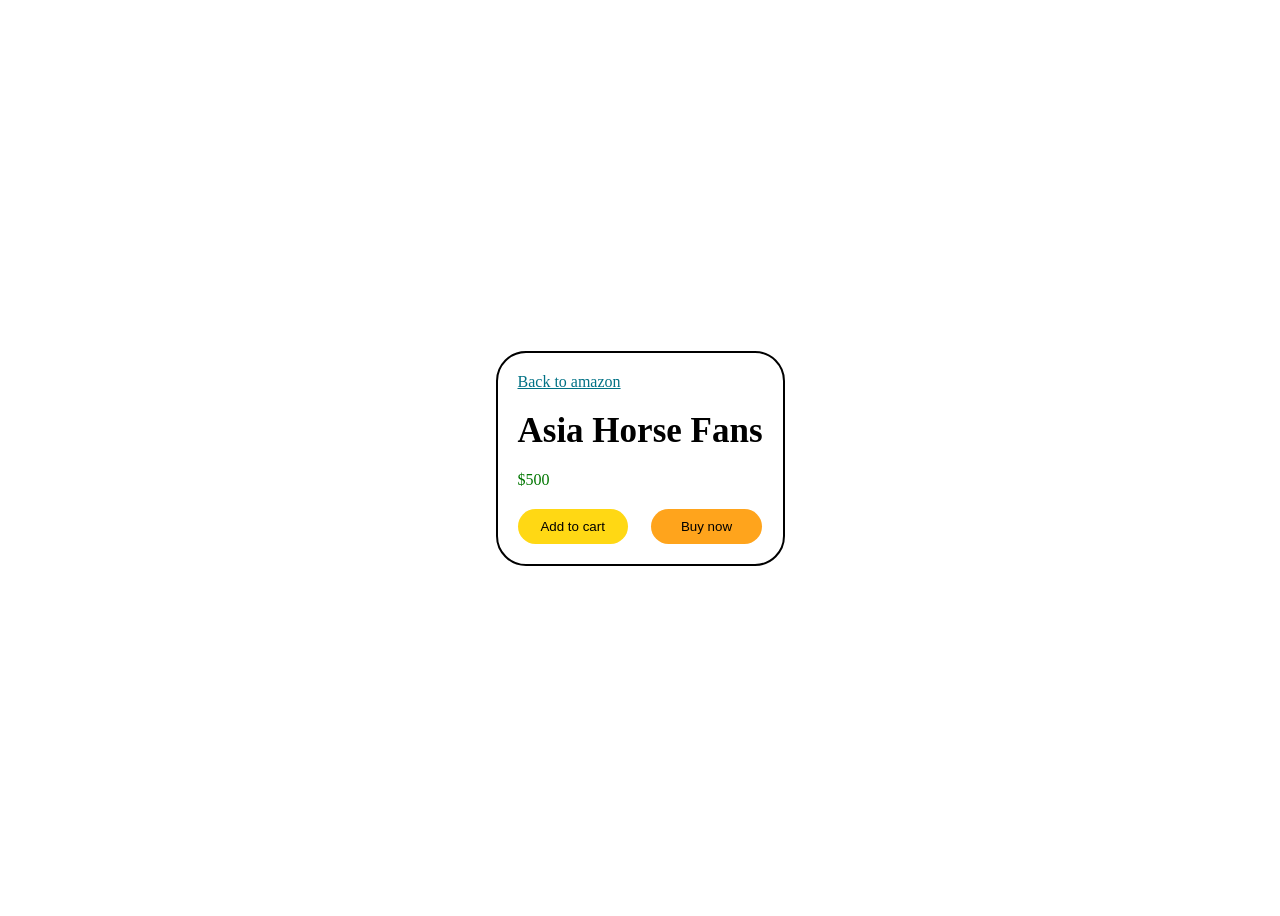
==== index.html @ 179acd29 "update" ====
<!DOCTYPE html>
<html lang="en">
    <head>
        <meta charset="UTF-8">
        <meta name="viewport" content="width=device-width, initial-scale=1.0">

        <title>Amazon practice</title>
        <link rel="stylesheet" href="buttons.css">
    </head>

    <body>
        <div class="container">
            <a class ="link" href="https://www.amazon.ca/">Back to amazon</a>

            <a class="name">Asia Horse Fans</a>

            <a class="price">$500</a>

            <button class ="add">Add to cart</button>

            <button class ="buy">Buy now</button>
        </div>
    </body>
</html>
---- buttons.css ----
body {
    display: flex;
    align-items: center;
    justify-content: center;
    height: 100vh;
}

.container {
    border: 2px solid black;
    border-radius: 30px;
    padding: 20px;
    text-align: left;
}

.name,.link,.price {
    margin-bottom: 20px;
    display: block;
}
.link {
    color: rgb(0, 113, 133);
}

.link:hover {
    color: orange;
}

.name {
    font-size: 35px;
    font-weight: bold;
}

.price {
    color: rgb(0, 118, 0);
}

.add {

    background-color: rgb(255, 216, 20) ;
    border: none;
    height: 35px;
    width: 45%;
    border-radius: 20px;
    transition: opacity 0.2s, scale 0.2s;
    margin-right: 8%;
    }

.add:hover {
    cursor: pointer;
}

.add:active {
    opacity: 0.5;
    scale: 0.95;
}

.buy {
    background-color: rgb(255, 164, 28) ;
    border: none;
    height: 35px;
    width: 45%;
    border-radius: 20px;
    transition: opacity 0.2s, scale 0.2s;
}

.buy:hover {
    cursor: pointer;
}

.buy:active {
    opacity: 0.5;
    scale: 0.95;
}
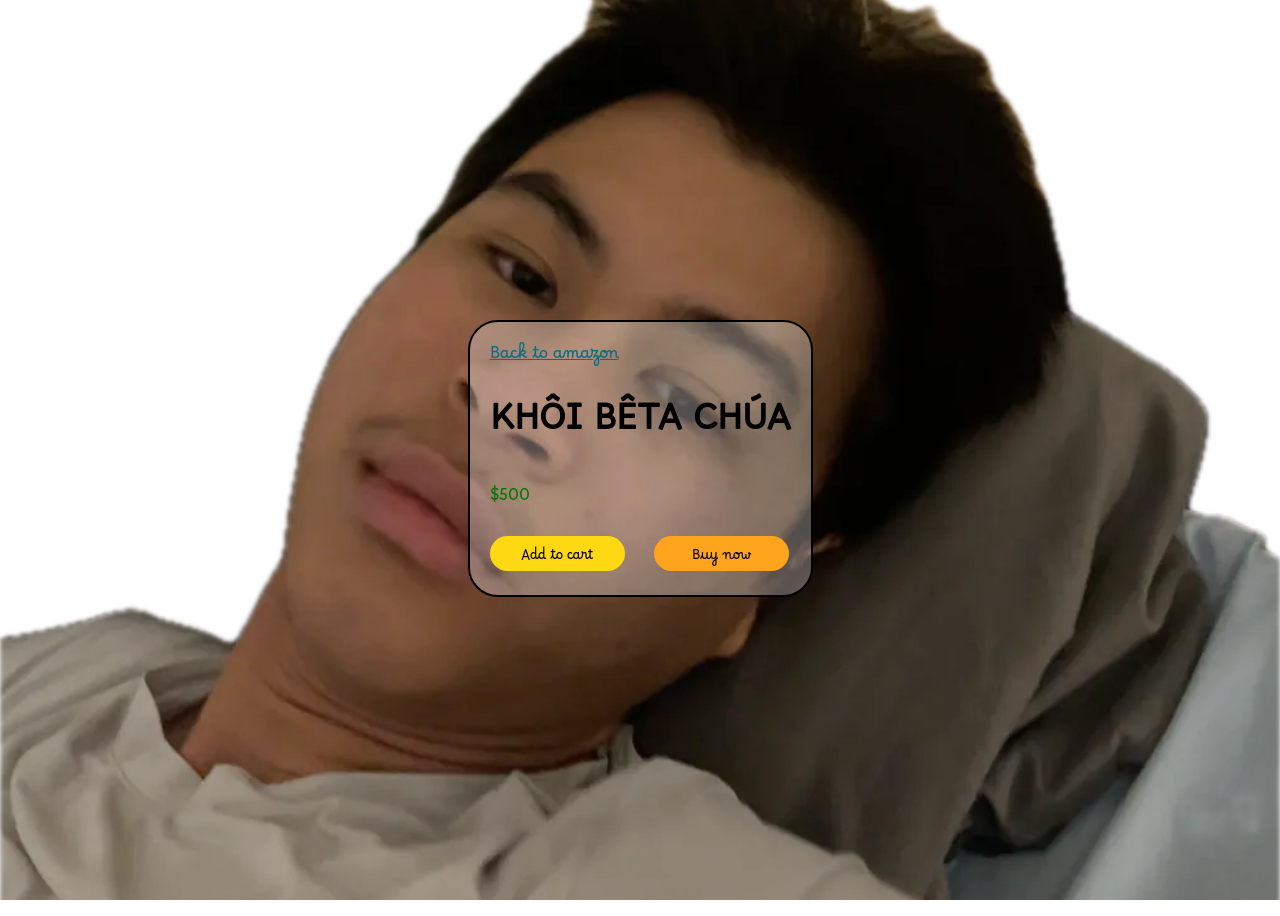
==== commit 202c0add: "khoibeta" ====
--- a/index.html
+++ b/index.html
@@ -3,21 +3,20 @@
     <head>
         <meta charset="UTF-8">
         <meta name="viewport" content="width=device-width, initial-scale=1.0">
-
-        <title>Amazon practice</title>
+        <link rel="icon" type="image/png" href="thumbnails/khoibeta2.png">
+        <title>First website</title>
         <link rel="stylesheet" href="buttons.css">
+        <link rel="preconnect" href="https://fonts.googleapis.com">
+        <link rel="preconnect" href="https://fonts.gstatic.com" crossorigin>
+        <link href="https://fonts.googleapis.com/css2?family=Borel&family=Edu+NSW+ACT+Cursive:wght@400..700&display=swap" rel="stylesheet">
     </head>
 
     <body>
-        <div class="container">
+    <div class="container">
             <a class ="link" href="https://www.amazon.ca/">Back to amazon</a>
-
-            <a class="name">Asia Horse Fans</a>
-
+            <a class="name">KHÔI BÊTA CHÚA</a>
             <a class="price">$500</a>
-
             <button class ="add">Add to cart</button>
-
             <button class ="buy">Buy now</button>
         </div>
     </body>
--- a/buttons.css
+++ b/buttons.css
@@ -1,11 +1,30 @@
 body {
+    font-family: "Borel", cursive;
     display: flex;
     align-items: center;
     justify-content: center;
     height: 100vh;
+    overflow: hidden;
+}
+
+body::before {
+    content: "";
+    position: absolute;
+    inset: 0;
+    background: url('thumbnails/khoibeta2.png') center/cover no-repeat;
+    z-index: -1;
+
+    opacity: 0;
+    animation: fadeIn 2s ease-in forwards;
+}
+
+@keyframes fadeIn {
+  from { opacity: 0; }
+  to { opacity: 1; }
 }
 
 .container {
+    background-color: rgba(255, 255, 255, 0.3);
     border: 2px solid black;
     border-radius: 30px;
     padding: 20px;
@@ -27,19 +46,24 @@
 .name {
     font-size: 35px;
     font-weight: bold;
+    width: 100%;
 }
 
 .price {
     color: rgb(0, 118, 0);
 }
 
-.add {
-
-    background-color: rgb(255, 216, 20) ;
-    border: none;
+button {
+    font-family: "Borel", cursive;
+    padding-top: 10px;
     height: 35px;
     width: 45%;
+    border: none;
     border-radius: 20px;
+}
+
+.add {
+    background-color: rgb(255, 216, 20) ;
     transition: opacity 0.2s, scale 0.2s;
     margin-right: 8%;
     }
@@ -55,10 +79,6 @@
 
 .buy {
     background-color: rgb(255, 164, 28) ;
-    border: none;
-    height: 35px;
-    width: 45%;
-    border-radius: 20px;
     transition: opacity 0.2s, scale 0.2s;
 }
 
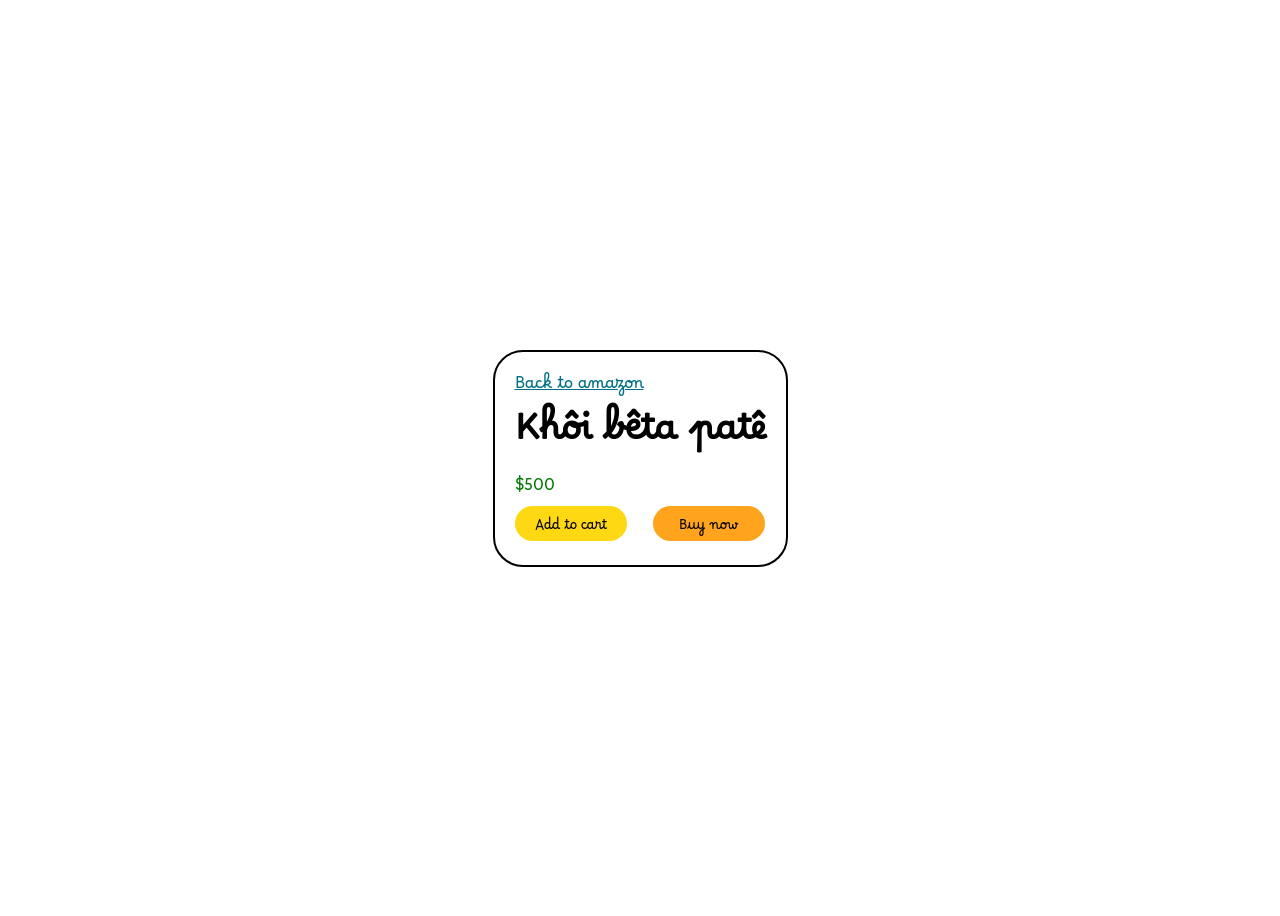
==== commit 2826b5ae: "beta" ====
--- a/index.html
+++ b/index.html
@@ -12,12 +12,13 @@
     </head>
 
     <body>
-    <div class="container">
+        <div class="container">
             <a class ="link" href="https://www.amazon.ca/">Back to amazon</a>
-            <a class="name">KHÔI BÊTA CHÚA</a>
+            <a class="name">Khôi bêta patê</a>
             <a class="price">$500</a>
             <button class ="add">Add to cart</button>
             <button class ="buy">Buy now</button>
+            <script src="script.js"></script>
         </div>
     </body>
 </html>
--- a/buttons.css
+++ b/buttons.css
@@ -1,3 +1,7 @@
+html, body {
+    background: transparent;
+}
+
 body {
     font-family: "Borel", cursive;
     display: flex;
@@ -5,25 +9,32 @@
     justify-content: center;
     height: 100vh;
     overflow: hidden;
+    position: relative;
+}
+body::before {
+    content: "";
+    position: fixed;
+    inset: 0;
+    background-image: url("thumbnails/khoibeta2.png");
+    background-size: cover;
+    background-position: center;
+    background-repeat: no-repeat;
+    opacity: 0;
+    transition: opacity 2s;
+    z-index: 0;
 }
 
-body::before {
-    content: "";
-    position: absolute;
-    inset: 0;
-    background: url('thumbnails/khoibeta2.png') center/cover no-repeat;
-    z-index: -1;
-
+body.hide-bg::before {
     opacity: 0;
-    animation: fadeIn 2s ease-in forwards;
 }
 
-@keyframes fadeIn {
-  from { opacity: 0; }
-  to { opacity: 1; }
+body.show-bg::before {
+    opacity: 1;
 }
 
 .container {
+    position: relative;
+    z-index: 1;
     background-color: rgba(255, 255, 255, 0.3);
     border: 2px solid black;
     border-radius: 30px;
@@ -32,7 +43,6 @@
 }
 
 .name,.link,.price {
-    margin-bottom: 20px;
     display: block;
 }
 .link {
@@ -44,6 +54,7 @@
 }
 
 .name {
+    align-items: center;
     font-size: 35px;
     font-weight: bold;
     width: 100%;
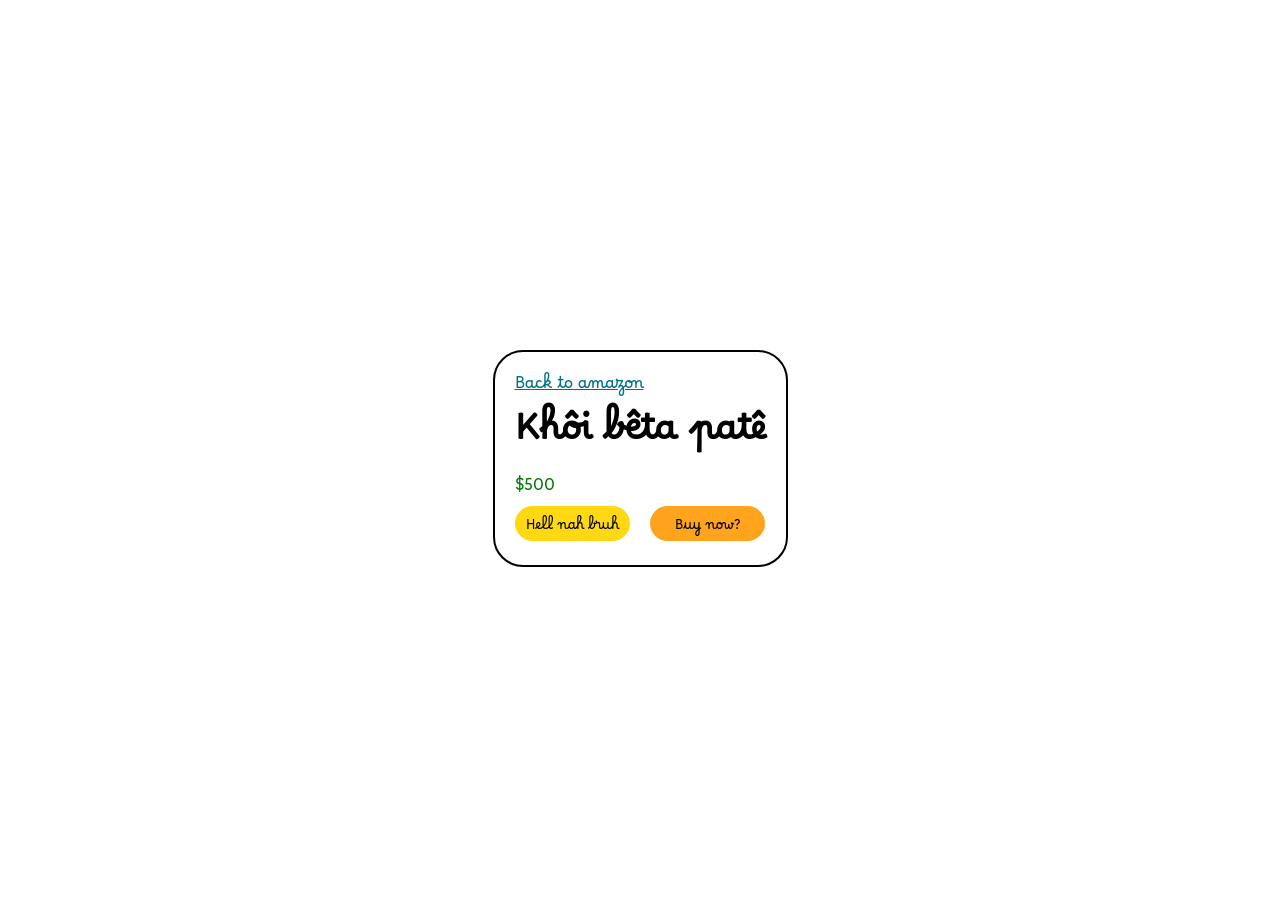
==== commit 2c40462a: "effect" ====
--- a/index.html
+++ b/index.html
@@ -16,8 +16,8 @@
             <a class ="link" href="https://www.amazon.ca/">Back to amazon</a>
             <a class="name">Khôi bêta patê</a>
             <a class="price">$500</a>
-            <button class ="add">Add to cart</button>
-            <button class ="buy">Buy now</button>
+            <button class ="add">Hell nah bruh</button>
+            <button class ="buy">Buy now?</button>
             <script src="script.js"></script>
         </div>
     </body>
--- a/buttons.css
+++ b/buttons.css
@@ -19,17 +19,28 @@
     background-size: cover;
     background-position: center;
     background-repeat: no-repeat;
-    opacity: 0;
-    transition: opacity 2s;
+    opacity: 1;
     z-index: 0;
 }
 
-body.hide-bg::before {
-    opacity: 0;
+@keyframes bounceIn {
+    0%   { opacity: 0; transform: scale(0.3); }
+    50%  { opacity: 1; transform: scale(1.3); }
+    70%  { transform: scale(0.8); }
+    100% { transform: scale(1); }
+}
+
+@keyframes rotateOut {
+    0%   { opacity: 1; transform: rotate(0deg) scale(1); }
+    100% { opacity: 0; transform: rotate(359deg) scale(0.5); }
 }
 
 body.show-bg::before {
-    opacity: 1;
+    animation: bounceIn 3.5s ease forwards;
+}
+
+body.hide-bg::before {
+    animation: rotateOut 2s ease forwards;
 }
 
 .container {
@@ -68,7 +79,7 @@
     font-family: "Borel", cursive;
     padding-top: 10px;
     height: 35px;
-    width: 45%;
+    width: 46%;
     border: none;
     border-radius: 20px;
 }
@@ -76,7 +87,7 @@
 .add {
     background-color: rgb(255, 216, 20) ;
     transition: opacity 0.2s, scale 0.2s;
-    margin-right: 8%;
+    margin-right: 6%;
     }
 
 .add:hover {
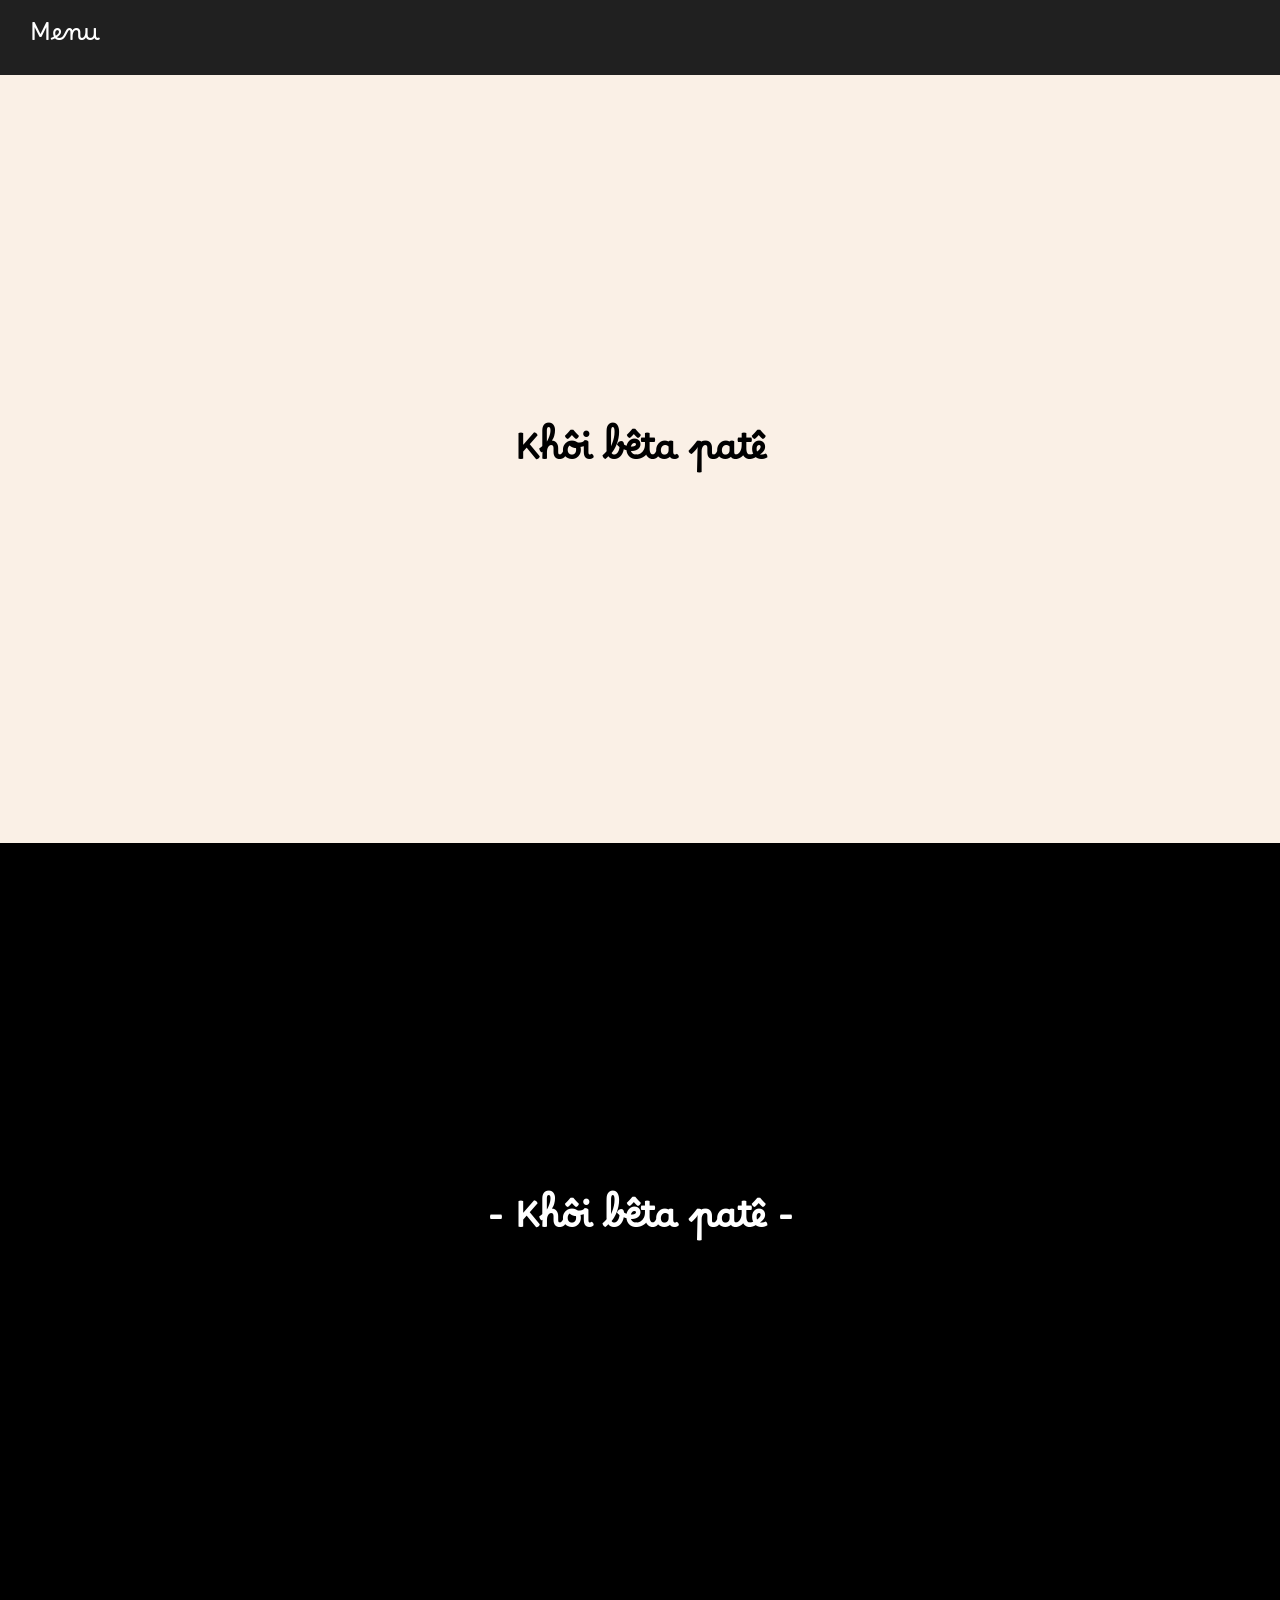
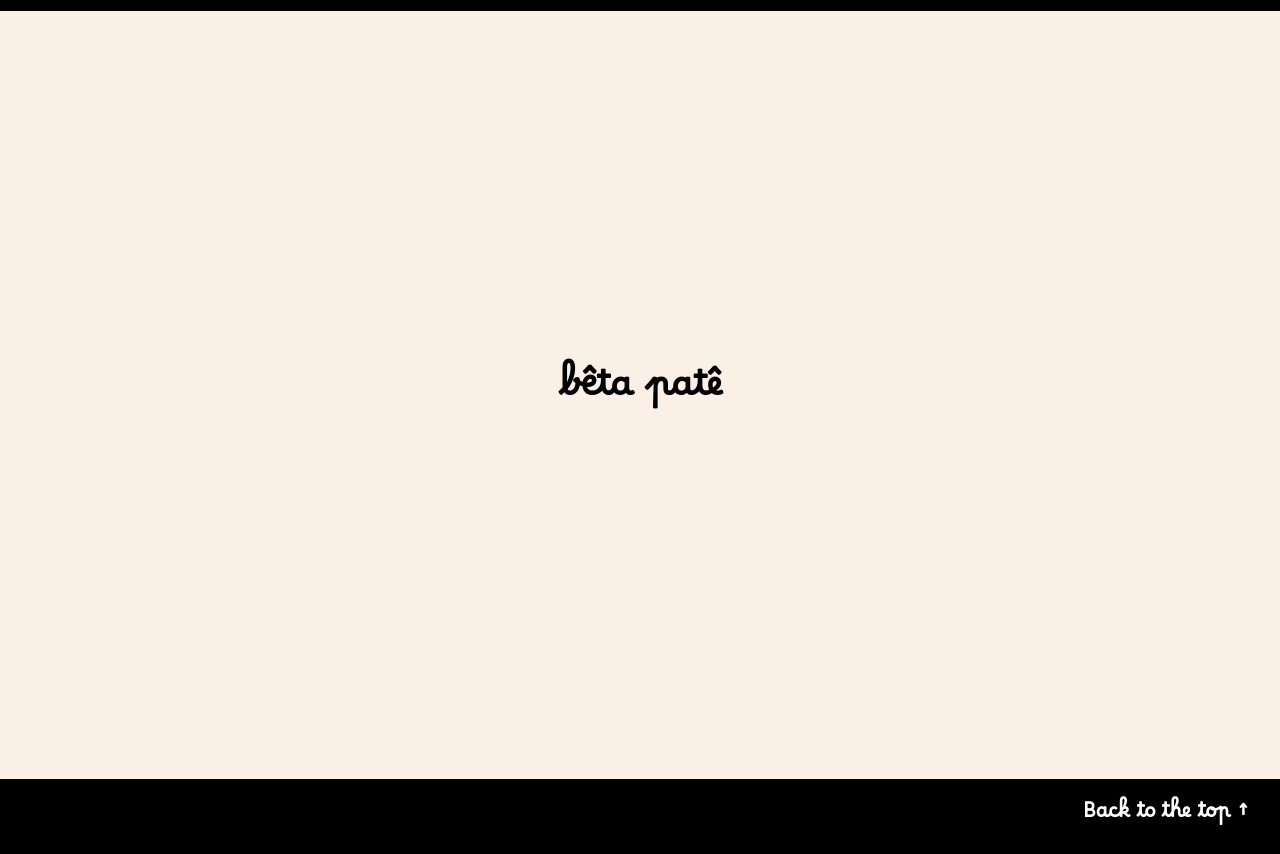
==== commit 098d4191: "changes" ====
--- a/index.html
+++ b/index.html
@@ -1,25 +1,52 @@
 <!DOCTYPE html>
-<html lang="en">
+<html lang="vi">
     <head>
         <meta charset="UTF-8">
         <meta name="viewport" content="width=device-width, initial-scale=1.0">
         <link rel="icon" type="image/png" href="thumbnails/khoibeta2.png">
-        <title>First website</title>
-        <link rel="stylesheet" href="buttons.css">
+        <title>Cafe temp website</title>
+
+        <!-- Fonts -->
         <link rel="preconnect" href="https://fonts.googleapis.com">
         <link rel="preconnect" href="https://fonts.gstatic.com" crossorigin>
         <link href="https://fonts.googleapis.com/css2?family=Borel&family=Edu+NSW+ACT+Cursive:wght@400..700&display=swap" rel="stylesheet">
+
+        <!-- CSS -->
+        <link rel="stylesheet" href="buttons.css">
     </head>
 
     <body>
-        <div class="container">
-            <a class ="link" href="https://www.amazon.ca/">Back to amazon</a>
-            <a class="name">Khôi bêta patê</a>
-            <a class="price">$500</a>
-            <button class ="add">Hell nah bruh</button>
-            <button class ="buy">Buy now?</button>
-            <script src="script.js"></script>
+    <!-- Navbar -->
+        <div class="head-page">
+            <div class="head-content">
+                <a class="menu-link" href="#home">Menu</a>
+            </div>
+
+    <!-- Parallax background layer -->
         </div>
+            <div class="body-bg" aria-hidden="true"></div>
+            <div class="hide-bg-top" aria-hidden="true"></div>
+    <!-- Content -->
+        <main id="home">
+            <section class="section">
+                <a class="name">Khôi bêta patê</a>
+            </section>
+            <section class="section--dark">
+                <p class="name">- Khôi bêta patê -</p>
+            </section>
+            <section class="section">
+                <p class="name">bêta patê</p>
+            </section>
+        </main>
+
+    <!-- Bottom page -->
+        <footer class="bot-page">
+            <div class="bottom-content">
+                <a class="bot-link" href="#home">Back to the top &uarr;</a>
+            </div>
+        </footer>
+
+        <script src="script.js"></script>
     </body>
 </html>
 
--- a/buttons.css
+++ b/buttons.css
@@ -1,114 +1,115 @@
+/* ---------- Base ---------- */
 html, body {
-    background: transparent;
+    font-family: "Borel", cursive;
+    background: black;
+    margin: 0;
+    padding: 0;
+
+    overflow-x: hidden;
+    scroll-padding-top: 75px;
+    scroll-behavior: smooth;
 }
 
-body {
-    font-family: "Borel", cursive;
+/* ---------- Parallax background ---------- */
+.body-bg {
+    background-image: url("thumbnails/khoibeta2.png");
+    background-repeat: no-repeat;
+    background-position: center 0;
+
+    position: fixed;
+    inset: 0;
+    z-index: 0;
+    top: -70px;
+
+    will-change: transform;
+    transform: translateY(0);
+    pointer-events: none;
+}
+/* Hide background for top and bottom*/
+.hide-bg-top {
+    display: block;
+    background-color: black;
+    position: relative;
+    height: 75px;
+    z-index: 1;
+}
+
+/* ---------- Navbar ---------- */
+.head-page {
+    position: fixed;
+    padding-left: 30px;
+    padding-top: 5px;
+
+    display: flex;
+    align-items: center;
+
+    height: 70px;
+    width: 100%;
+    z-index: 1000;
+
+    background-color: rgba(40,40,40,0.8);
+}
+
+.menu-link {
+    font-size: 24px;
+    font-weight: 12px;
+    text-decoration: none;
+
+    color: white;
+    margin: 0;
+    line-height: 1;
+}
+
+/* ---------- Sections ---------- */
+main {
+    position: relative;
+    z-index: 1;
+}
+
+.section,.section--dark {
+    min-height: 80vh;
+    padding: 24px;
+    background-color: #faf0e6;
+
     display: flex;
     align-items: center;
     justify-content: center;
-    height: 100vh;
-    overflow: hidden;
-    position: relative;
-}
-body::before {
-    content: "";
-    position: fixed;
-    inset: 0;
-    background-image: url("thumbnails/khoibeta2.png");
-    background-size: cover;
-    background-position: center;
-    background-repeat: no-repeat;
-    opacity: 1;
-    z-index: 0;
+
 }
 
-@keyframes bounceIn {
-    0%   { opacity: 0; transform: scale(0.3); }
-    50%  { opacity: 1; transform: scale(1.3); }
-    70%  { transform: scale(0.8); }
-    100% { transform: scale(1); }
+.section--dark {
+    background: transparent;
+    color: white;
 }
 
-@keyframes rotateOut {
-    0%   { opacity: 1; transform: rotate(0deg) scale(1); }
-    100% { opacity: 0; transform: rotate(359deg) scale(0.5); }
+/* Text content */
+.name {
+    font-size: 35px;
+    font-weight: bold;
+    text-align: center;
+    margin: 0;
 }
 
-body.show-bg::before {
-    animation: bounceIn 3.5s ease forwards;
+/* -------- Bottom page -------- */
+.bot-page {
+    display: flex;
+    align-items: center;
+    justify-content: flex-end;
+
+    height: 75px;
+    width: 100%;
+    position: relative;
+    background: black;
 }
 
-body.hide-bg::before {
-    animation: rotateOut 2s ease forwards;
-}
+.bot-link {
+    padding-right: 30px;
 
-.container {
-    position: relative;
-    z-index: 1;
-    background-color: rgba(255, 255, 255, 0.3);
-    border: 2px solid black;
-    border-radius: 30px;
-    padding: 20px;
-    text-align: left;
-}
+    font-size: 20px;
+    font-weight: 700;
+    text-decoration: none;
 
-.name,.link,.price {
-    display: block;
-}
-.link {
-    color: rgb(0, 113, 133);
-}
-
-.link:hover {
-    color: orange;
-}
-
-.name {
-    align-items: center;
-    font-size: 35px;
-    font-weight: bold;
-    width: 100%;
-}
-
-.price {
-    color: rgb(0, 118, 0);
-}
-
-button {
-    font-family: "Borel", cursive;
-    padding-top: 10px;
-    height: 35px;
-    width: 46%;
-    border: none;
-    border-radius: 20px;
-}
-
-.add {
-    background-color: rgb(255, 216, 20) ;
-    transition: opacity 0.2s, scale 0.2s;
-    margin-right: 6%;
-    }
-
-.add:hover {
-    cursor: pointer;
-}
-
-.add:active {
-    opacity: 0.5;
-    scale: 0.95;
-}
-
-.buy {
-    background-color: rgb(255, 164, 28) ;
-    transition: opacity 0.2s, scale 0.2s;
-}
-
-.buy:hover {
-    cursor: pointer;
-}
-
-.buy:active {
-    opacity: 0.5;
-    scale: 0.95;
-}
+    color: white;
+    margin: 0;
+    line-height: 1;
+}
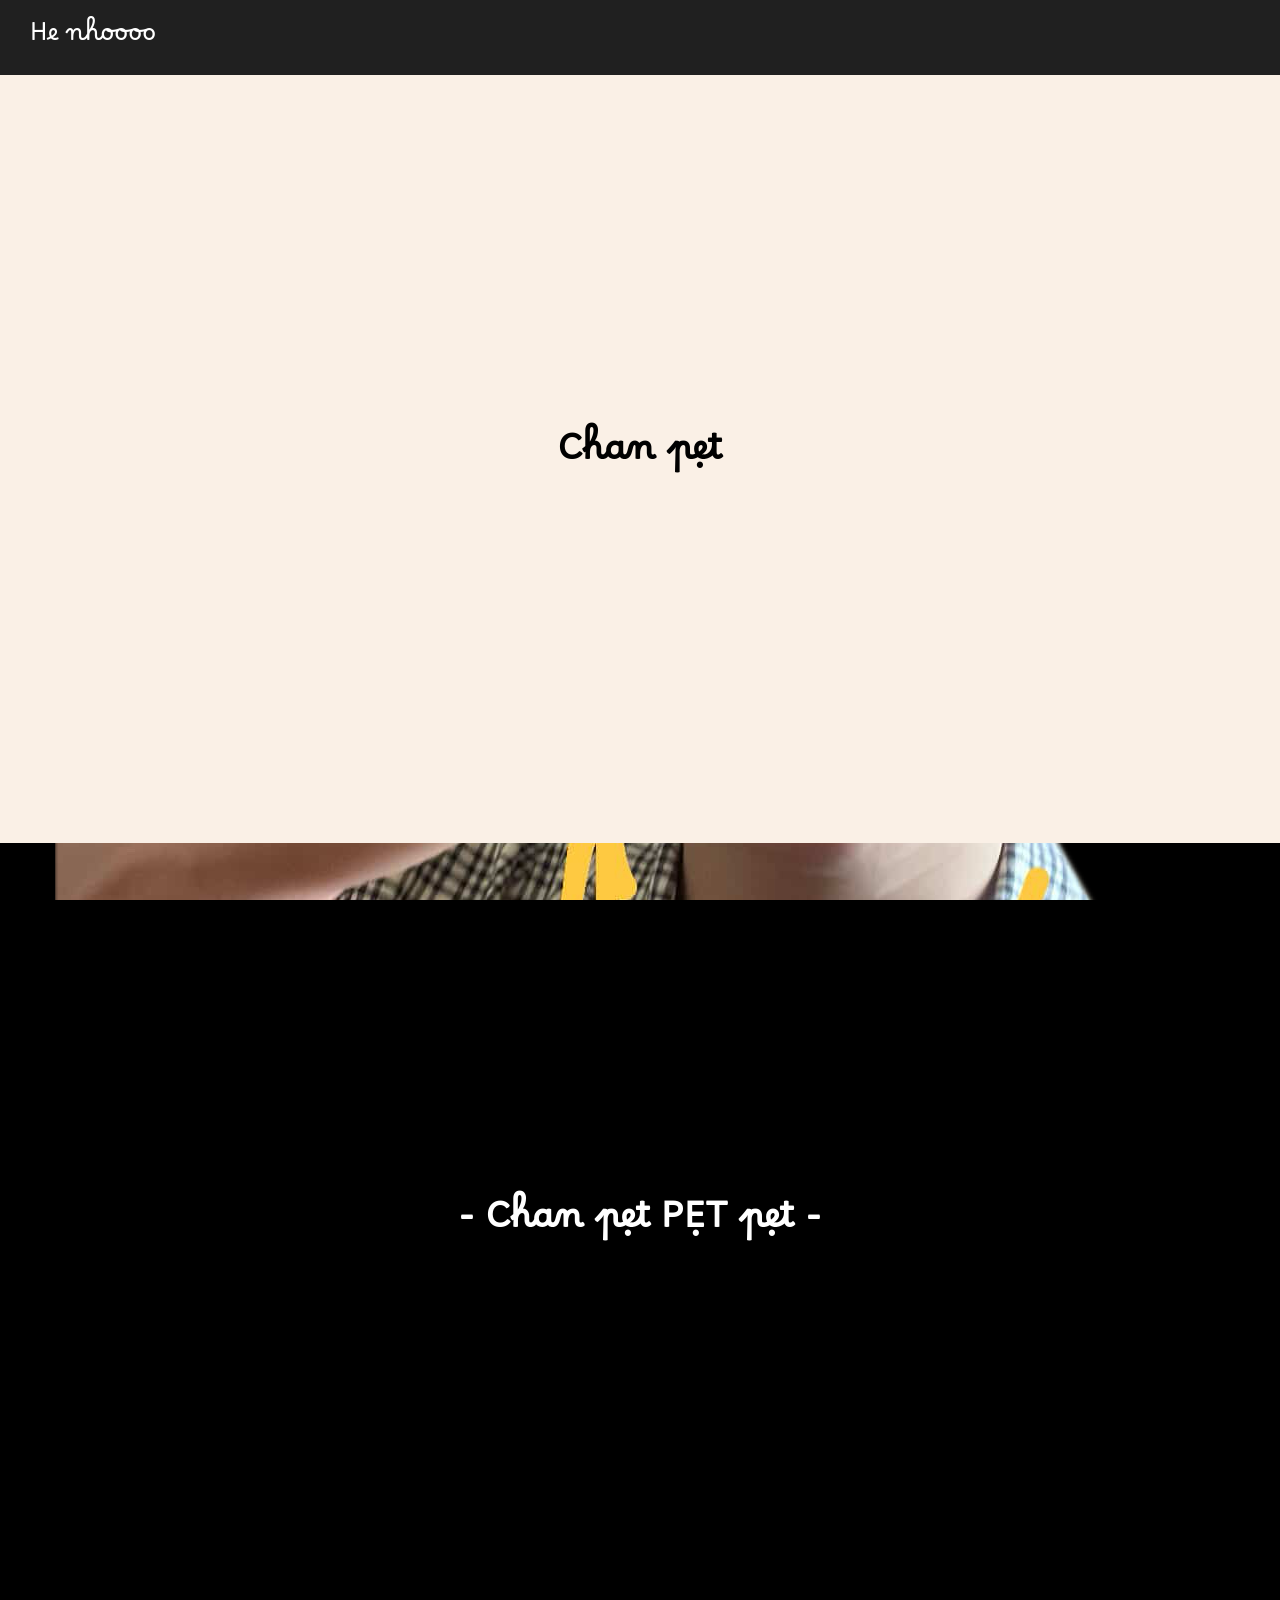
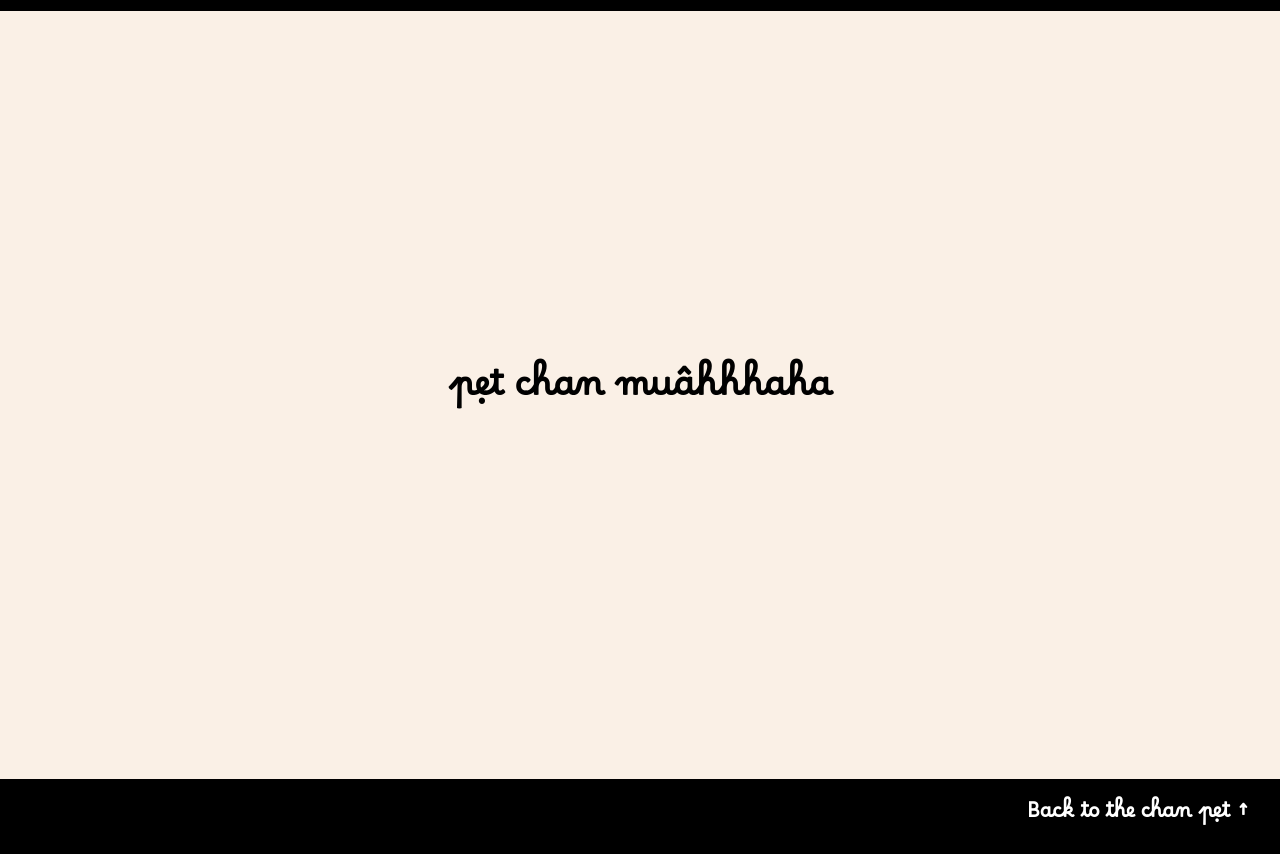
==== commit 9745d25d: "chan pet" ====
--- a/index.html
+++ b/index.html
@@ -4,22 +4,23 @@
         <meta charset="UTF-8">
         <meta name="viewport" content="width=device-width, initial-scale=1.0">
         <link rel="icon" type="image/png" href="thumbnails/khoibeta2.png">
-        <title>Cafe temp website</title>
+        <title>He nhooooo</title>
 
         <!-- Fonts -->
         <link rel="preconnect" href="https://fonts.googleapis.com">
         <link rel="preconnect" href="https://fonts.gstatic.com" crossorigin>
-        <link href="https://fonts.googleapis.com/css2?family=Borel&family=Edu+NSW+ACT+Cursive:wght@400..700&display=swap" rel="stylesheet">
+        <link href="https://fonts.googleapis.com/css2?family=Borel&family=Edu+NSW+ACT+Cursive:wght@400..700&display=swap"
+              rel="stylesheet">
 
         <!-- CSS -->
-        <link rel="stylesheet" href="buttons.css">
+        <link rel="stylesheet" href="style.css">
     </head>
 
     <body>
     <!-- Navbar -->
         <div class="head-page">
             <div class="head-content">
-                <a class="menu-link" href="#home">Menu</a>
+                <a class="menu-link" href="#home">He nhoooo</a>
             </div>
 
     <!-- Parallax background layer -->
@@ -29,20 +30,20 @@
     <!-- Content -->
         <main id="home">
             <section class="section">
-                <a class="name">Khôi bêta patê</a>
+                <a class="name">Chan pẹt</a>
             </section>
             <section class="section--dark">
-                <p class="name">- Khôi bêta patê -</p>
+                <p class="name">- Chan pẹt PẸT pẹt -</p>
             </section>
             <section class="section">
-                <p class="name">bêta patê</p>
+                <p class="name">pẹt chan muâhhhaha</p>
             </section>
         </main>
 
     <!-- Bottom page -->
         <footer class="bot-page">
             <div class="bottom-content">
-                <a class="bot-link" href="#home">Back to the top &uarr;</a>
+                <a class="bot-link" href="#home">Back to the chan pẹt &uarr;</a>
             </div>
         </footer>
 
--- a/style.css
+++ b/style.css
@@ -0,0 +1,115 @@
+/* ---------- Base ---------- */
+html, body {
+    font-family: "Borel", cursive;
+    background: black;
+    margin: 0;
+    padding: 0;
+
+    overflow-x: hidden;
+    scroll-padding-top: 75px;
+    scroll-behavior: smooth;
+}
+
+/* ---------- Parallax background ---------- */
+.body-bg {
+    background-image: url("thumbnails/chanpet.png");
+    background-repeat: no-repeat;
+    background-position: center 0;
+
+    position: fixed;
+    inset: 0;
+    z-index: 0;
+    top: -70px;
+
+    will-change: transform;
+    transform: translateY(0);
+    pointer-events: none;
+}
+/* Hide background for top and bottom*/
+.hide-bg-top {
+    display: block;
+    background-color: black;
+    position: relative;
+    height: 75px;
+    z-index: 1;
+}
+
+/* ---------- Navbar ---------- */
+.head-page {
+    position: fixed;
+    padding-left: 30px;
+    padding-top: 5px;
+
+    display: flex;
+    align-items: center;
+
+    height: 70px;
+    width: 100%;
+    z-index: 1000;
+
+    background-color: rgba(40,40,40,0.8);
+}
+
+.menu-link {
+    font-size: 24px;
+    font-weight: 12px;
+    text-decoration: none;
+
+    color: white;
+    margin: 0;
+    line-height: 1;
+}
+
+/* ---------- Sections ---------- */
+main {
+    position: relative;
+    z-index: 1;
+}
+
+.section,.section--dark {
+    min-height: 80vh;
+    padding: 24px;
+    background-color: #faf0e6;
+
+    display: flex;
+    align-items: center;
+    justify-content: center;
+
+}
+
+.section--dark {
+    background: transparent;
+    color: white;
+}
+
+/* Text content */
+.name {
+    font-size: 35px;
+    font-weight: bold;
+    text-align: center;
+    margin: 0;
+}
+
+/* -------- Bottom page -------- */
+.bot-page {
+    display: flex;
+    align-items: center;
+    justify-content: flex-end;
+
+    height: 75px;
+    width: 100%;
+    position: relative;
+    background: black;
+}
+
+.bot-link {
+    padding-right: 30px;
+
+    font-size: 20px;
+    font-weight: 700;
+    text-decoration: none;
+
+    color: white;
+    margin: 0;
+    line-height: 1;
+}
